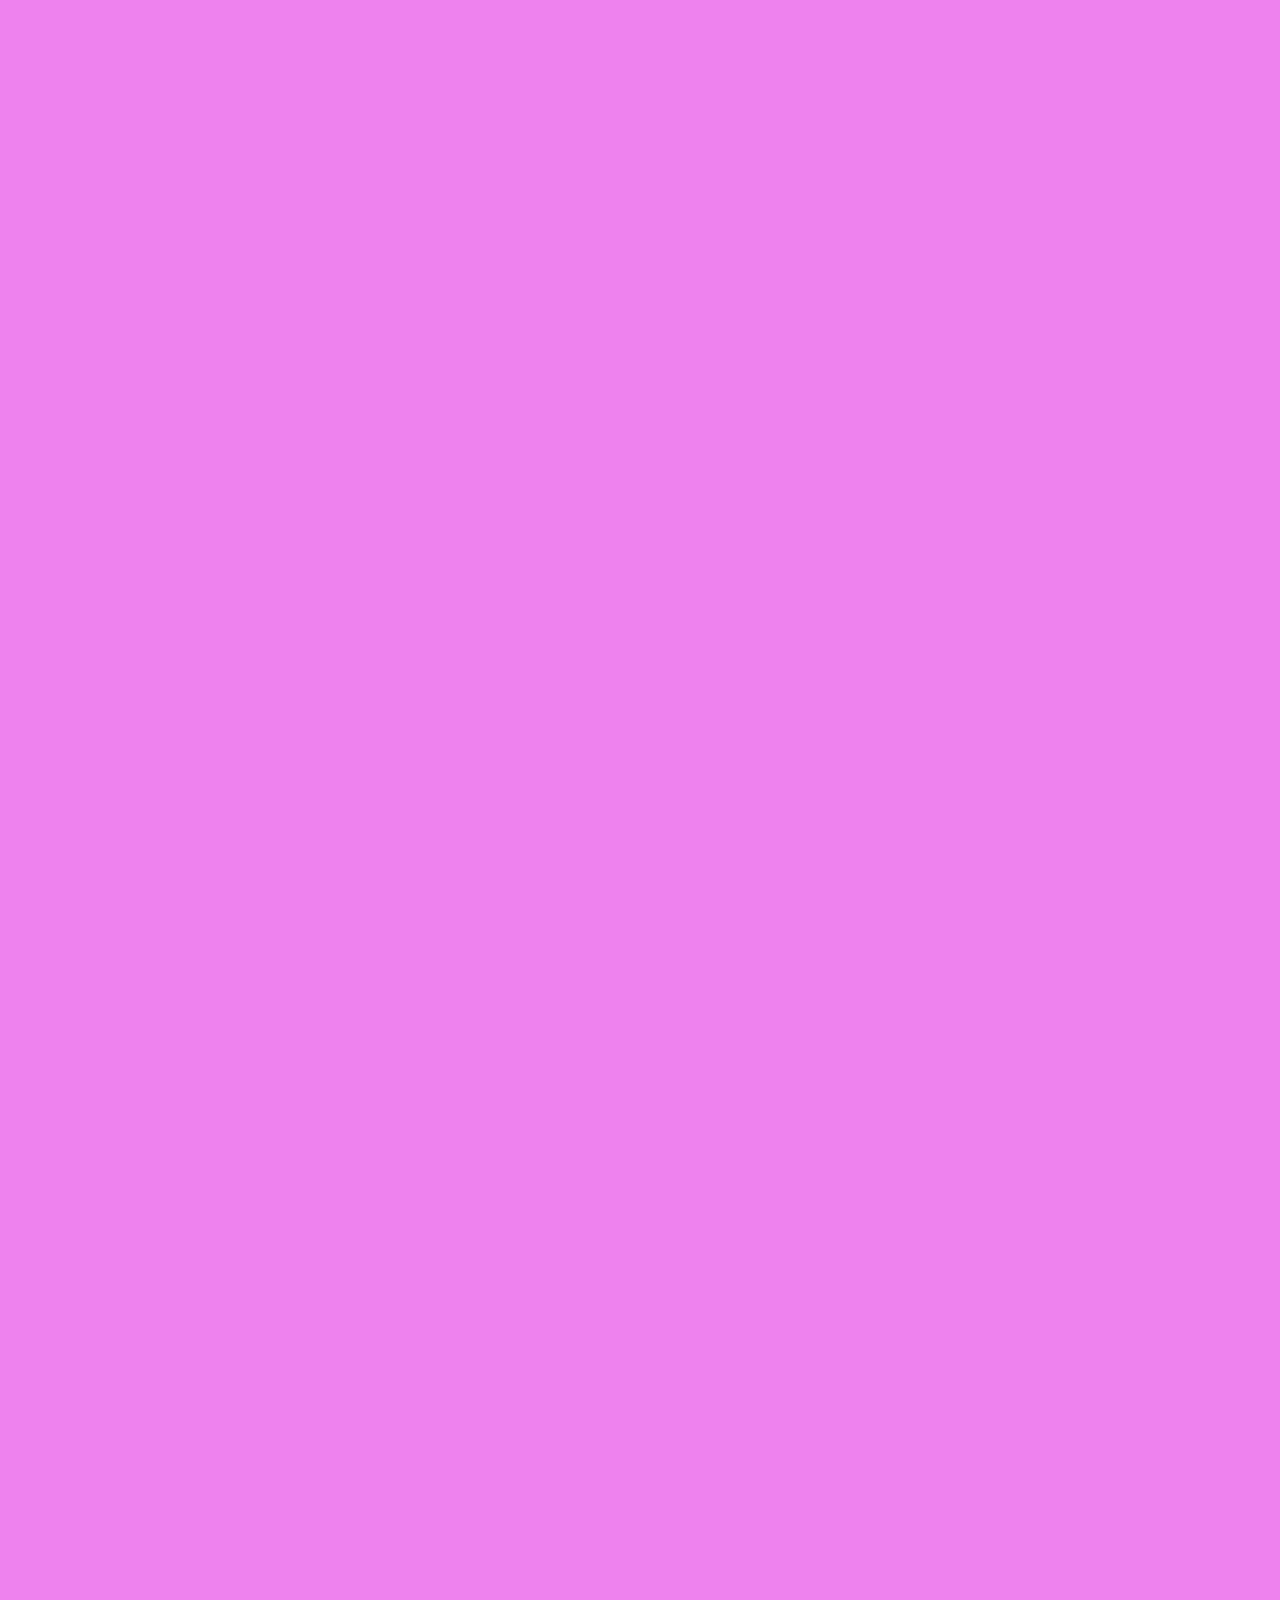
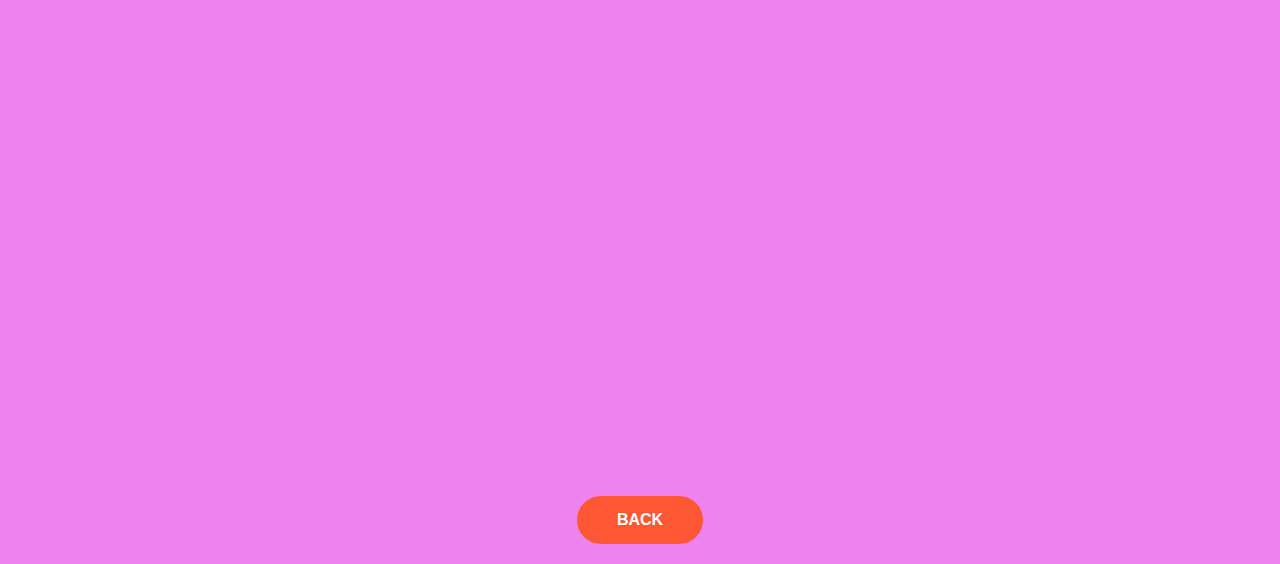
==== Gallery page.html @ 75c05590 "Add files via upload" ====
<!DOCTYPE html>
<html lang="en">
<head>
    <title>Gallery of Favorite Events</title>
    <link rel="stylesheet" href="style.gallery.css">
    
    
</head>
<body>

    <div class="gallery">
        <!-- Event 1 -->
        <div class="event" id="event1">
            <h2>Event 1: "With every sharp move and fluid spin, the dancer tells a story of passion"</h2>
            <div class="event-images">
                <figure class="image-container">
                    <img src="HIPHOP1.jpg">
                    <figcaption>I choose hip-hop dance as a reflection of how 
                        I approach life—full of energy, creativity, and adaptability. 
                        Much like a dancer who adjusts their moves to fit the rhythm and beat of the music, 
                       just like how to adapt and respond to the ever-changing flow of situations and challenges around me..</figcaption>
                </figure>
                <figure class="image-container">
                    <img src="HIPHOP2.jpg">
                    <figcaption>The confidence and authenticity in hip-hop dance are qualities 
                        I admire and strive to embody in my own journey, always staying true to myself while embracing the rhythm of life.</figcaption>
                </figure>
            </div>
        </div>

        <!-- Event 2 -->
        <div class="event" id="event2">
            <h2>Event 2: "Knowledge is not just learned; 
                it is discovered, explored, and transformed into wisdom through 
                curiosity, perseverance, and a passion for growth."</h2>
            <div class="event-images">
                <figure class="image-container">
                    <img src="ACADEMIC1.png">
                    <figcaption>Academics, for me, are like a personal journey of discovery, much like an artist refining their craft. Each concept I learn
                         is a step toward a larger understanding, and the process of diving deep into subjects mirrors the dedication 
                         I put into improving myself.</figcaption>
                </figure>
                <figure class="image-container">
                    <img src="ACADEMIC2.png">
                    <figcaption>There are moments when I struggle, 
                        whether it's grasping a difficult theory or completing an assignment,
                         but these challenges teach me resilience.Every piece of knowledge
                         I acquire feels like adding a new layer to my foundation.
                         </figcaption>
                </figure>
            </div>
        </div>

        <!-- Event 3 -->
        <div class="event" id="event3">
            <h2>Event 3: "Debate is not about winning or losing, but about engaging in a meaningful exchange of ideas"</h2>
            <div class="event-images">
                <figure class="image-container">
                    <img src="debate1.png">
                    <figcaption>This is one of my favorite event because our life is much like a debate—filled with differing perspectives,
                        challenging moments, and constant learning.
                         Just as in a debate, we encounter opposing viewpoints, experiences, 
                         and choices that force us to refine our beliefs and decisions.</figcaption>
                </figure>
                <figure class="image-container">
                    <img src="debate2.png">
                    <figcaption>In both, there are moments of passion, frustration, and clarity, where we argue with the world around us and 
                        try to make sense of our place in it. Life, like a good debate, 
                        is not always about winning, but about the growth that comes from it. </figcaption>
                </figure>
            </div>
        </div>
        <div class="back">
            <li><a href="Dashboard.html">BACK</a></li>
        </div>
   

</body>
</html>
---- style.gallery.css ----
body {
    height: 100vh;
    margin: 0;
    background: url('image1.jpg');
    background-size: cover;
    animation: slideshow 15s infinite;
  }
  
  @keyframes slideshow {
    0% {
      background-image: url('HIPHOP1.jpg');
    }
    33% {
      background-image: url('HIPHOP2.jpg');
    }
    67% {
      background-image: url('debate1.png');
    }
    100% {
      background-image: url('debate2.png');
    }
  }
  



/* General body styling */
body {
    font-family: Arial, sans-serif;
    margin: 0;
    padding: 0;
    background-color:violet;
}

/* Main gallery container */
.gallery {
    max-width: 1100px;
    margin: 40px auto;
    padding: 20px;
}

/* Styling for each event section */
.event {
    margin-bottom: 50px;
    padding: 20px;
    background-color:#d8d1d1;
    border-radius: 8px;
    box-shadow: 0 4px 10px rgba(0, 0, 0, 0.1);
    transform: translateY(0);
    opacity: 0;
    animation: fadeIn 2.16s ease-out forwards;
    
    
}

/* Event header styling */
.event h2 {
    font-size: 24px;
    color: #333;
    margin-bottom: 15px;
}

/* Styling for event image containers */
.event-images {
    display: flex;
    gap: 10px;
    justify-content: space-between;
    flex-wrap: wrap;
}

.image-container {
    flex: 1;
    margin: 0;
    transform: scale(1);
    transition: transform 0.3s ease;
}

.image-container img {
    width: 100%;
    height: auto;
    border-radius: 8px;
    box-shadow: 0 4px 8px rgba(117, 12, 64, 0.2);
    transition: transform 0.3s ease;
}

.image-container:hover img {
    transform: scale(1.05); /* Zoom in on hover */
}

/* Captions under images */
figcaption {
    font-size: 16px;
    color: black;
    text-align: center;
    margin-top: 20  px;
    font-style: italic;
    
}

/* Animation for fade-in effect */
@keyframes fadeIn {
    0% {
        transform: translateY(50px);
        opacity: 0;
    }
    100% {
        transform: translateY(0);
        opacity: 1;
    }
}

/* Animation for individual image hover */
.image-container:hover {
    transform: scale(1.02); 
}
/* Style for the back div */
div.back {
    text-align: center; 
    margin-top: 20px; 
}

/* Style for the back link */
div.back li {
    display: inline-block; 
    margin: 0 15px; 
}

/* Style for the back link to resemble a button */
div.back a {
    display: inline-block;
    background-color: #FF5733; 
    color: white; 
    padding: 15px 40px; 
    font-size: 16px; 
    font-weight: bold; 
    border-radius: 25px;
    text-decoration: none; 
    transition: all 0.3s ease;
    text-transform: uppercase; 
}

div.back a:hover {
    background-color: #C0392B; 
    transform: scale(1.05); 
    box-shadow: 0 6px 15px rgba(0, 0, 0, 0.2); 
}
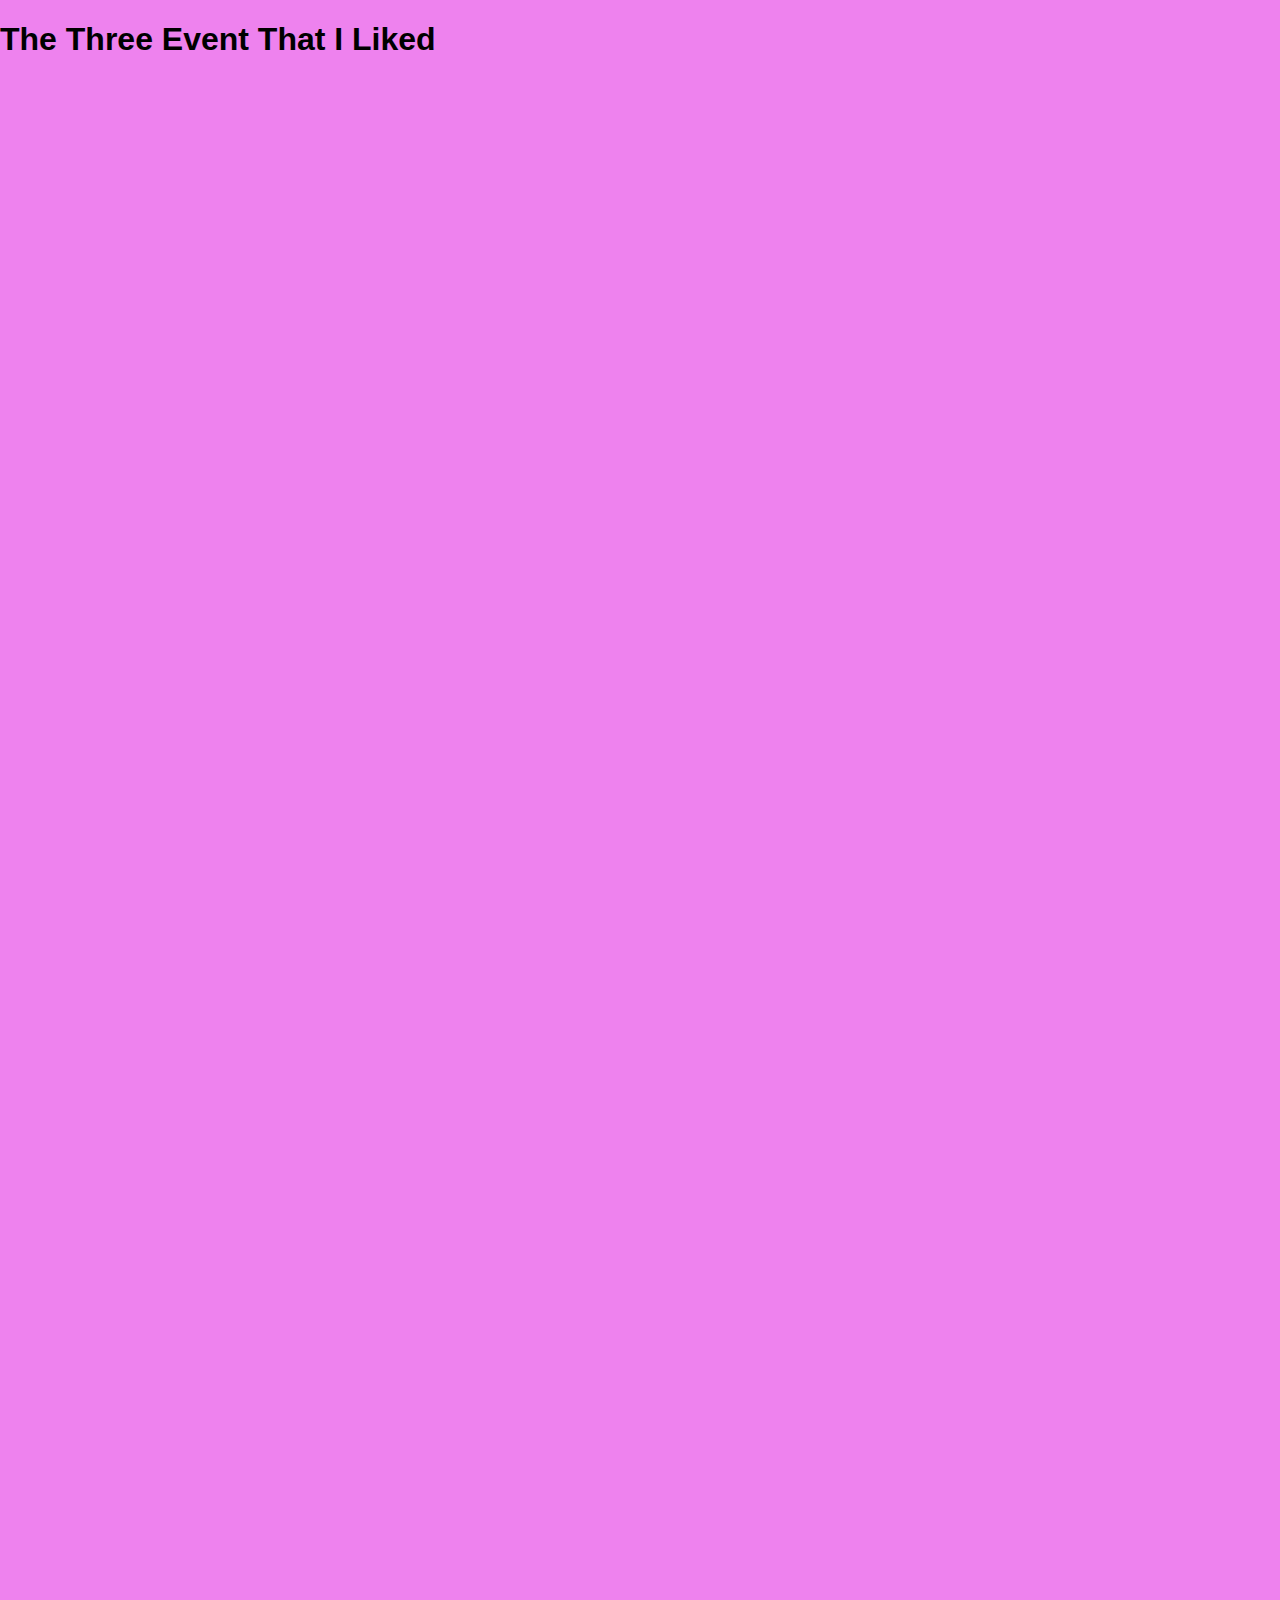
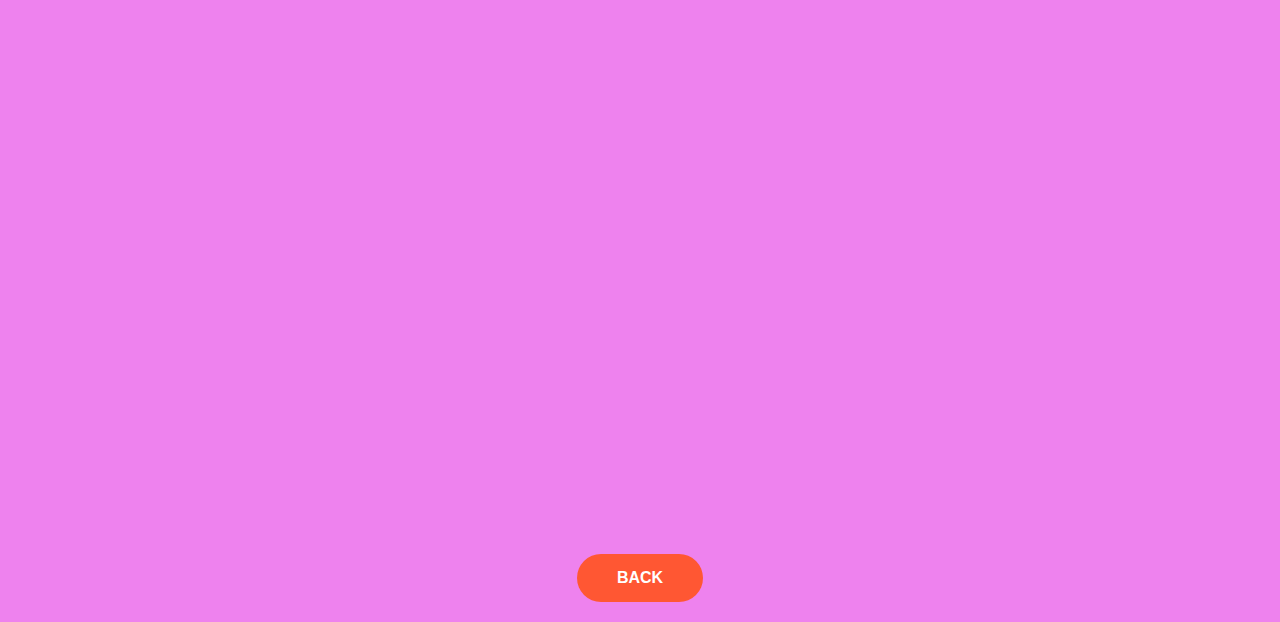
==== commit 1d78e4c0: "Update Gallery page.html" ====
--- a/Gallery page.html
+++ b/Gallery page.html
@@ -7,6 +7,8 @@
     
 </head>
 <body>
+
+    <h1>The Three Event That I Liked</h1>
 
     <div class="gallery">
         <!-- Event 1 -->
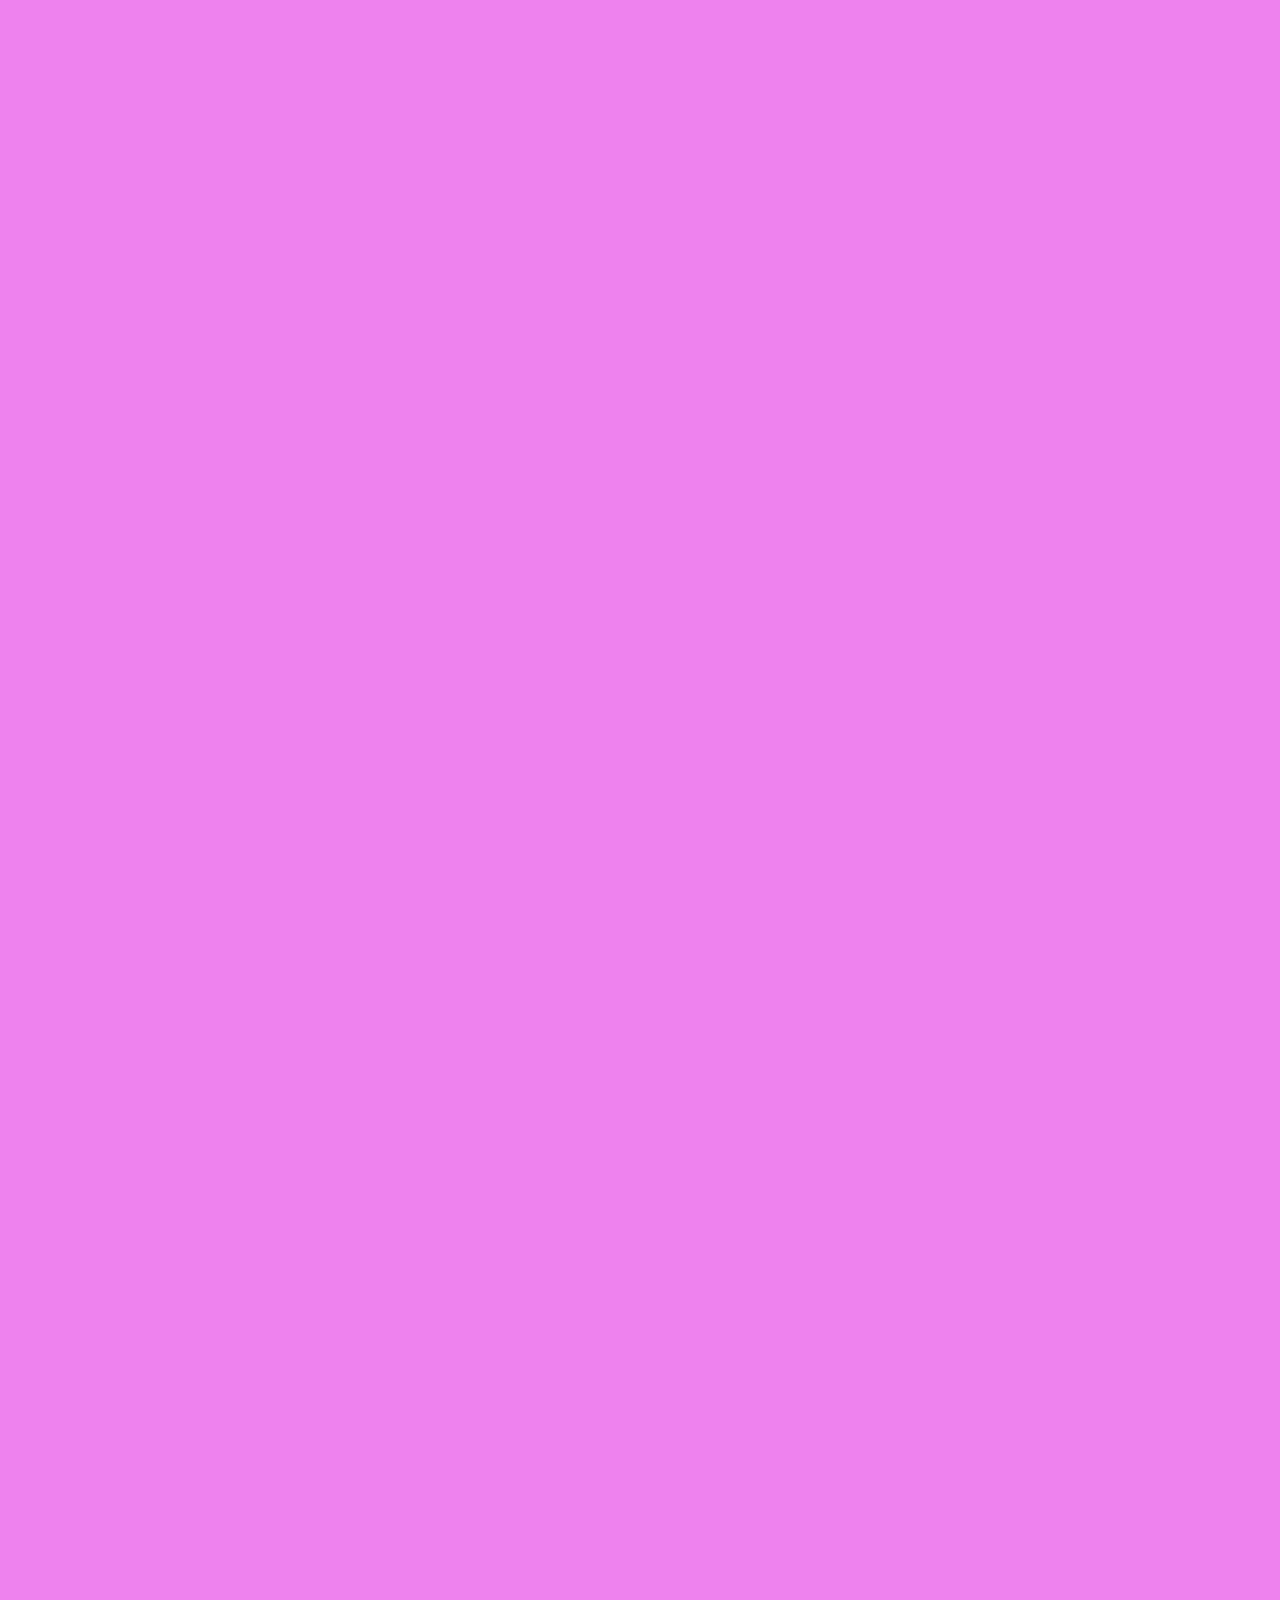
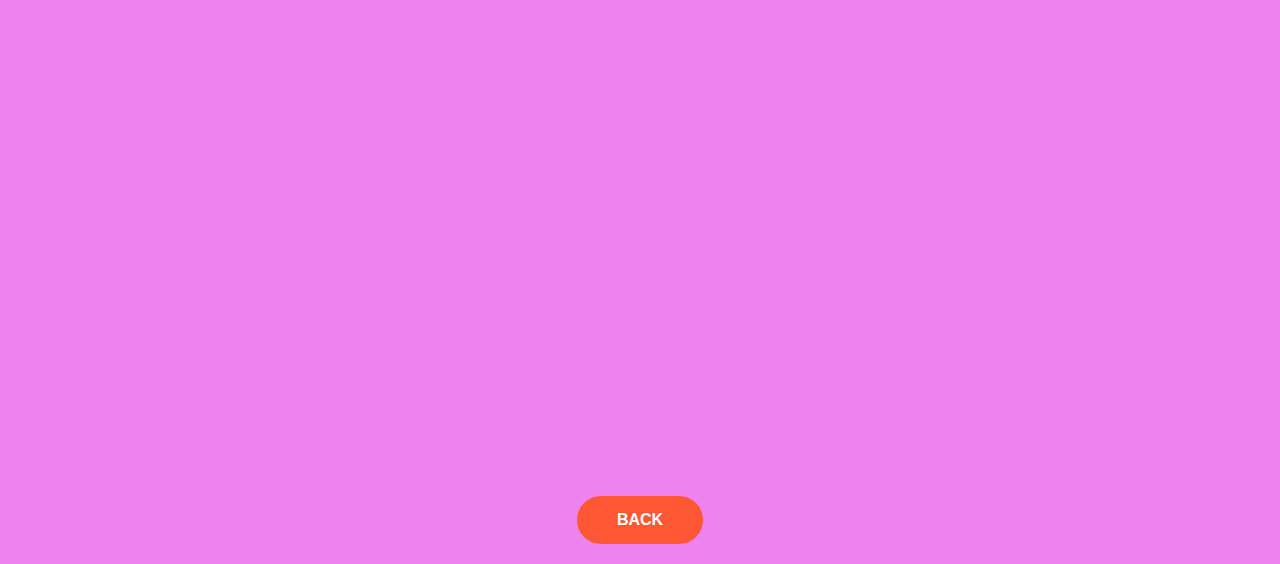
==== commit f24444f9: "Add files via upload" ====
--- a/Gallery page.html
+++ b/Gallery page.html
@@ -7,8 +7,6 @@
     
 </head>
 <body>
-
-    <h1>The Three Event That I Liked</h1>
 
     <div class="gallery">
         <!-- Event 1 -->
